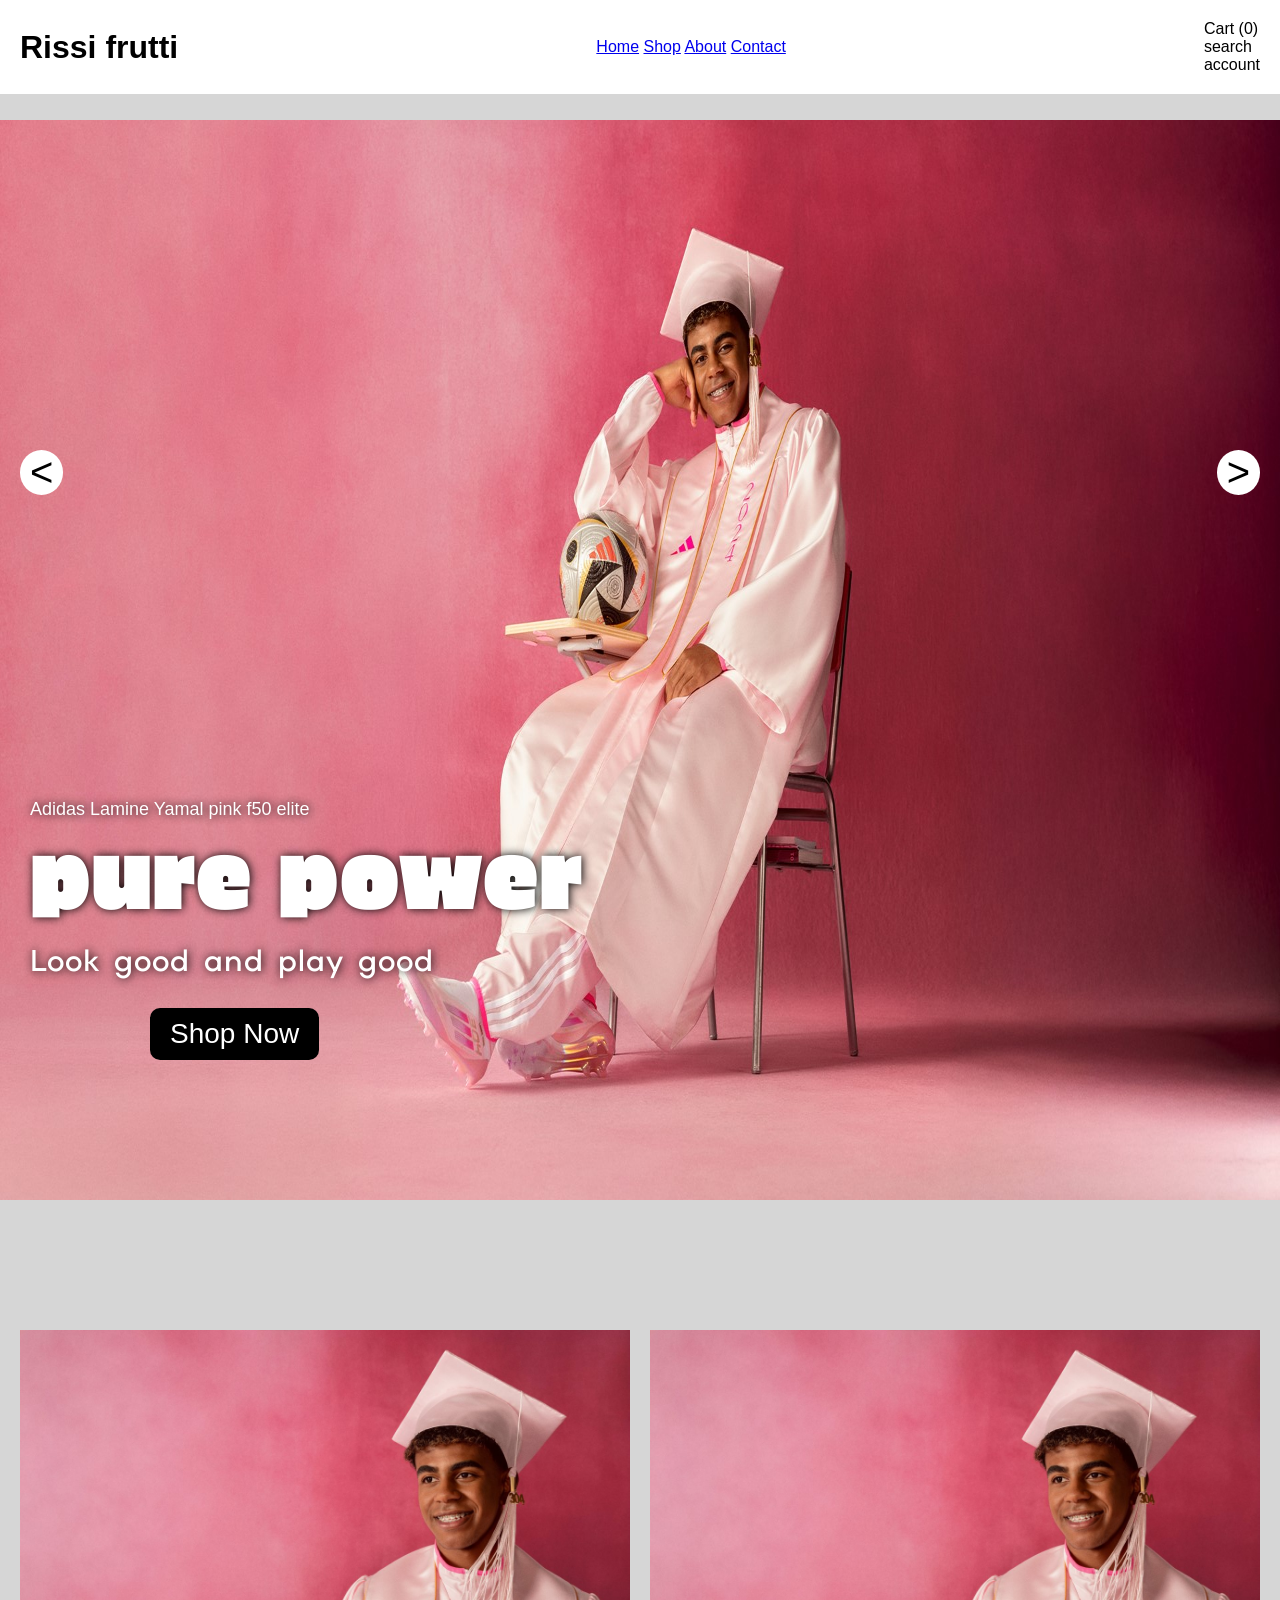
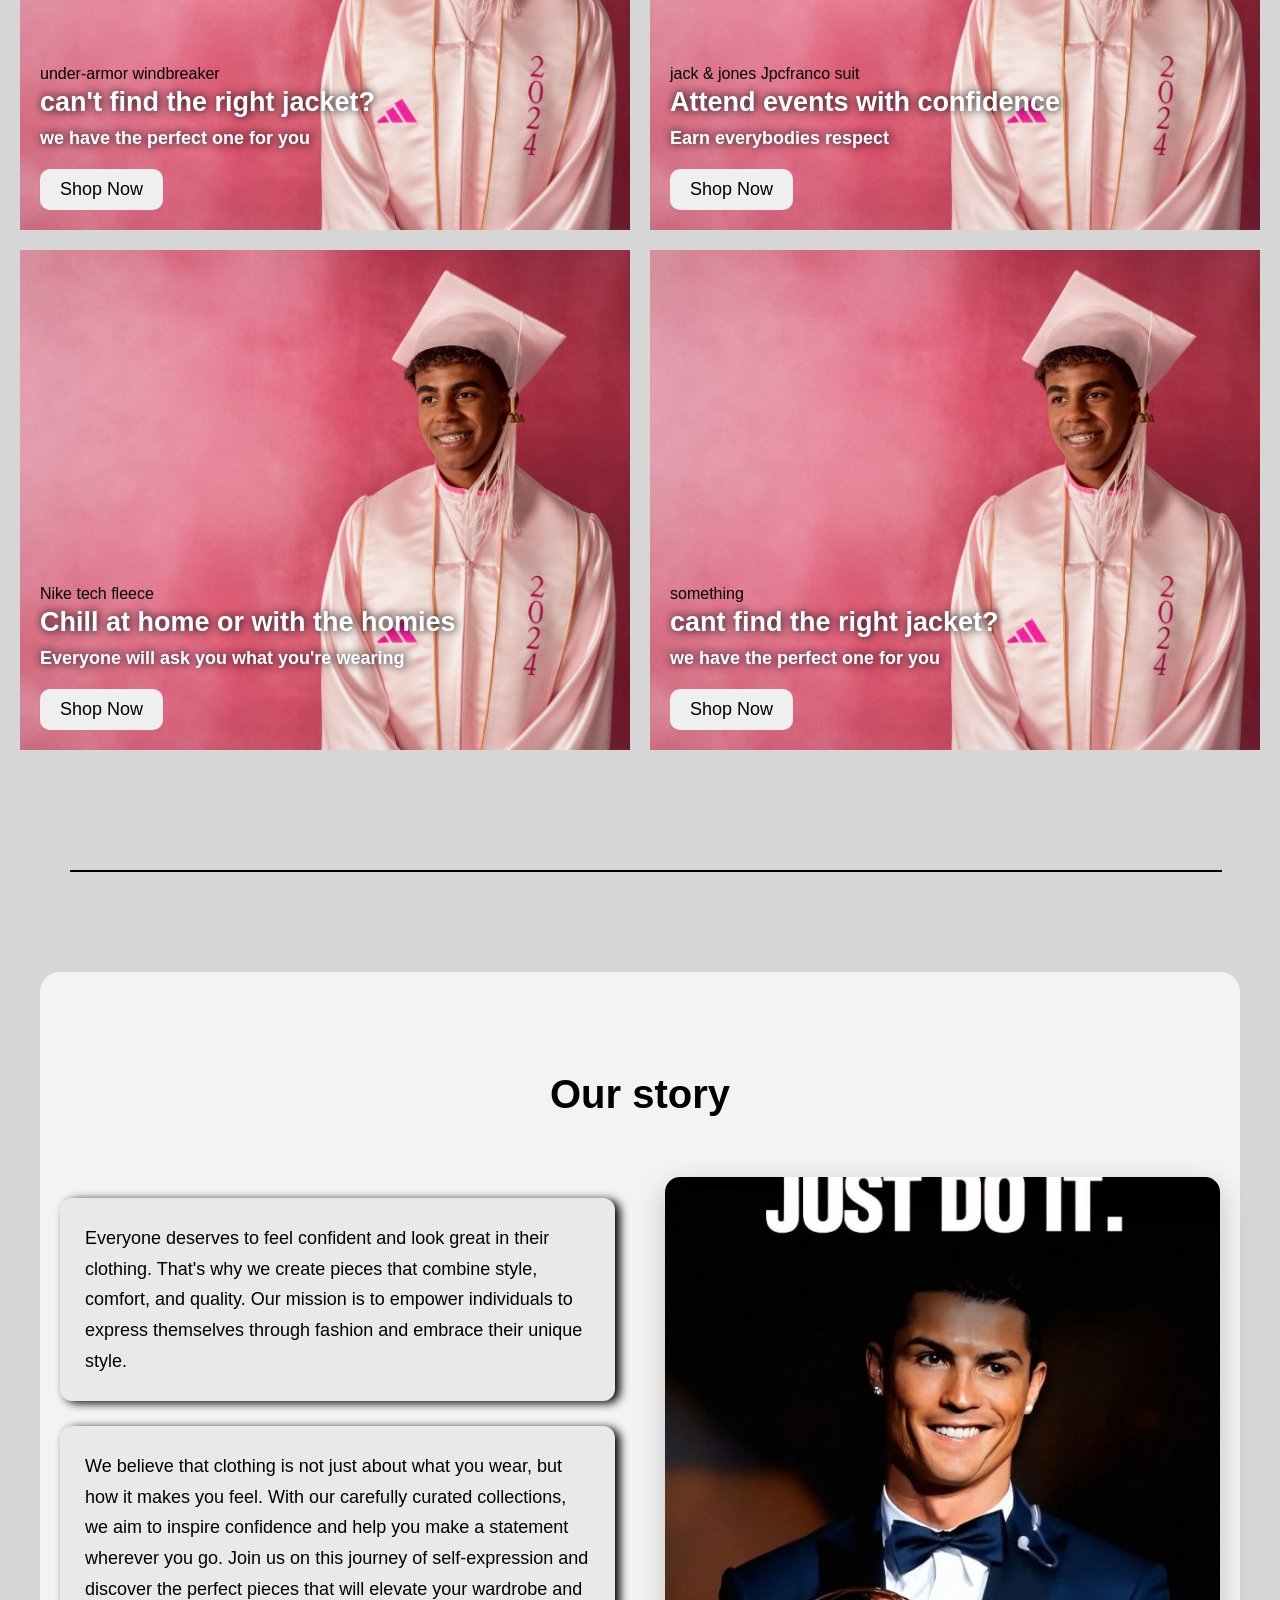
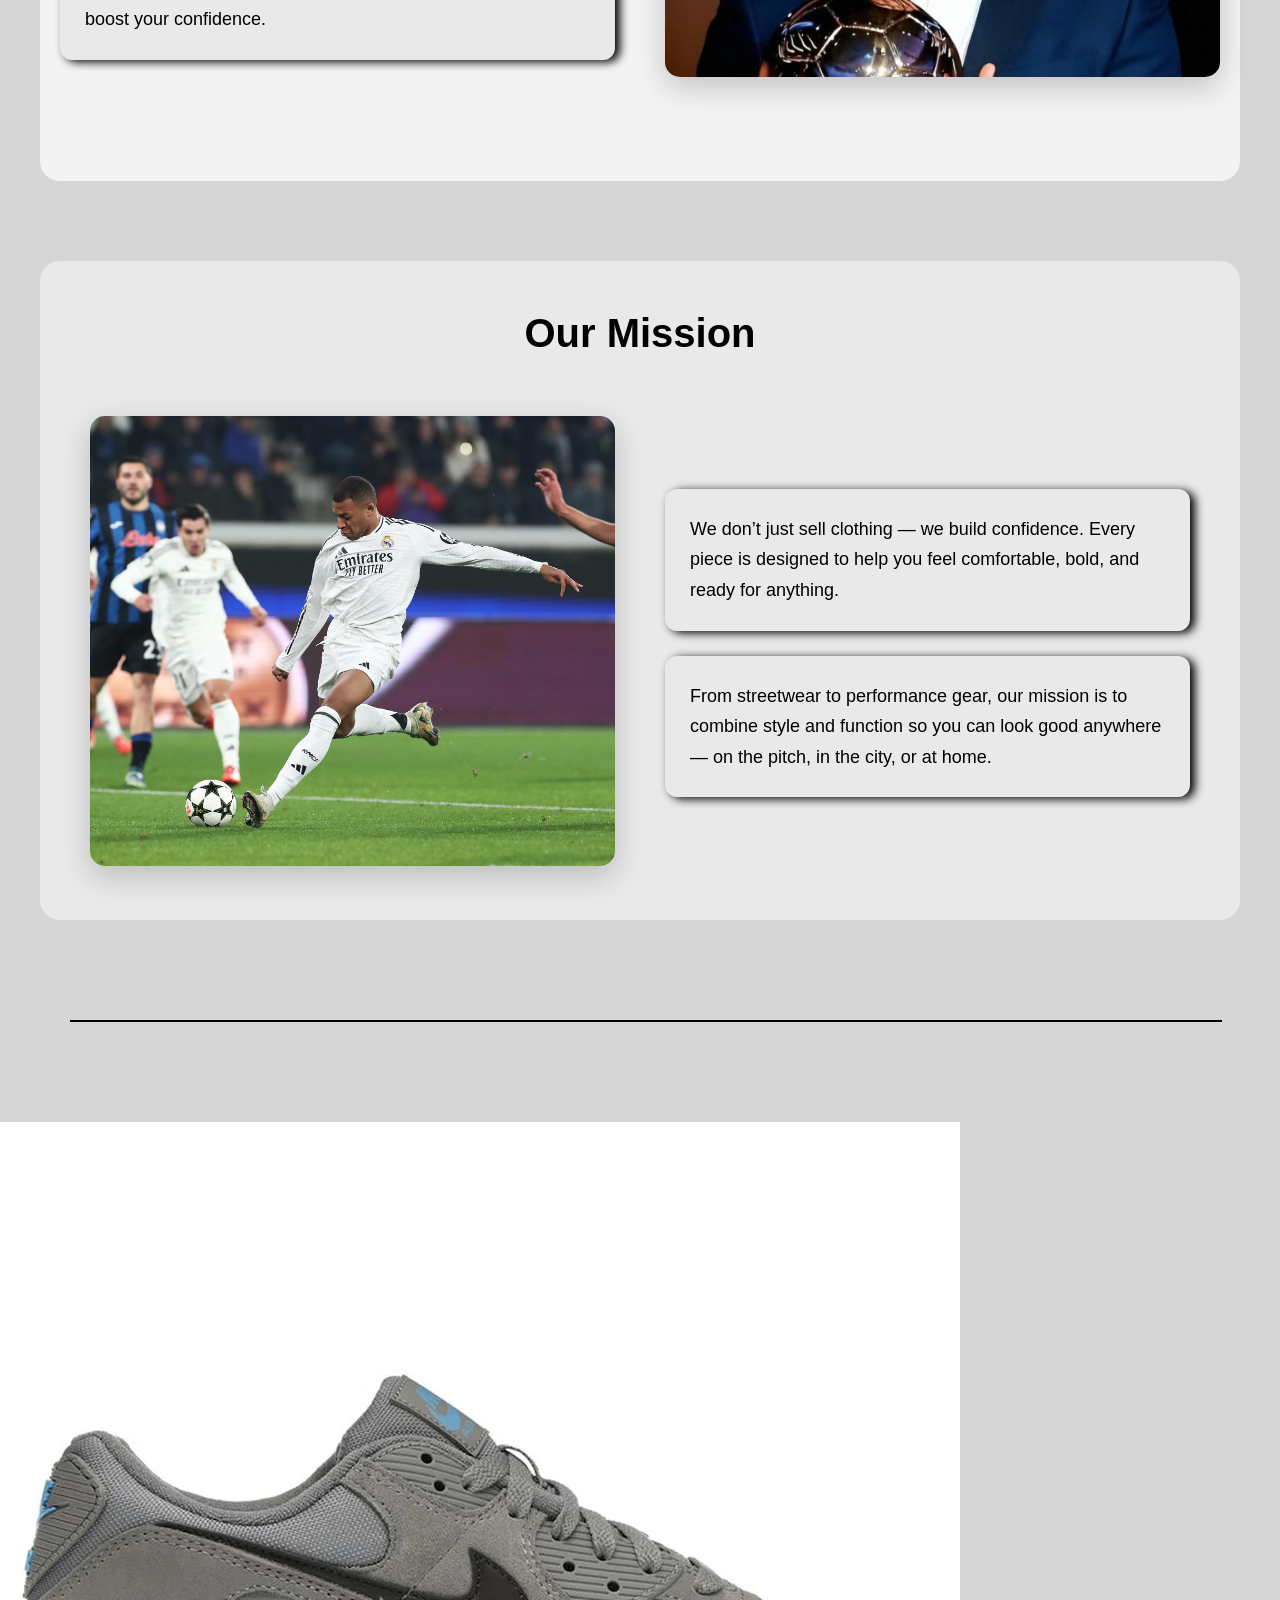
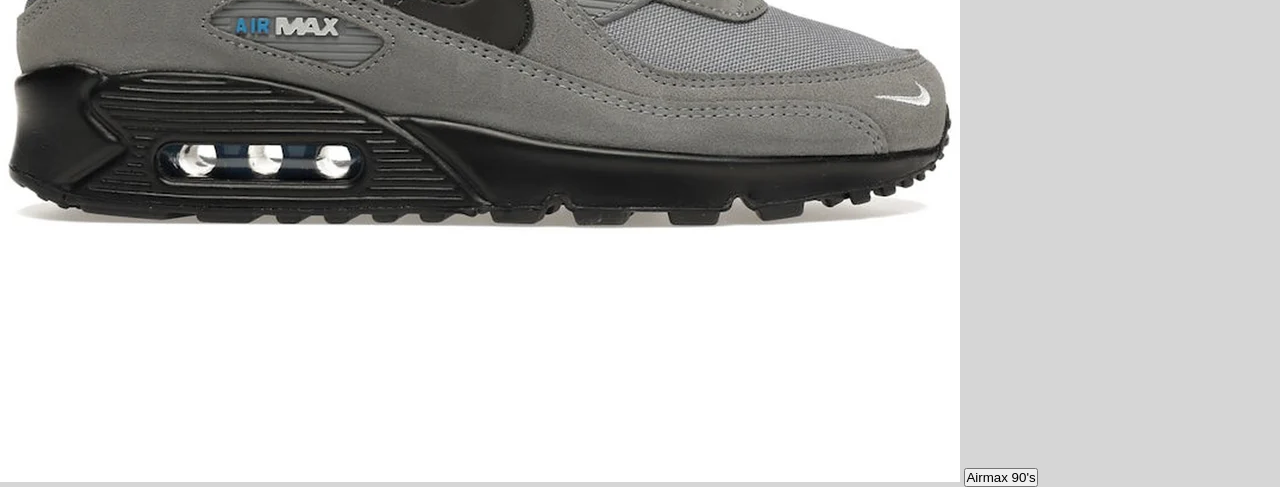
==== index.html @ f7020743 "testing-2" ====
<!DOCTYPE html>
<html lang="en">
<head>
    <meta charset="UTF-8">
    <meta name="viewport" content="width=device-width, initial-scale=1.0">
    <title>Rissi frutti</title>
    <link rel="stylesheet" href="style.css">
    <link rel="preconnect" href="https://fonts.googleapis.com">
<link rel="preconnect" href="https://fonts.gstatic.com" crossorigin>
<link href="https://fonts.googleapis.com/css2?family=Elms+Sans:ital,wght@0,100..900;1,100..900&family=Erica+One&display=swap" rel="stylesheet">
</head>
<body>

    <div class="navbar">
        <div class="logo">
            <h1>Rissi frutti</h1>
        </div>

        <div class="nav-links">
            <a href="#">Home</a>
            <a href="#">Shop</a>
            <a href="#">About</a>
            <a href="#">Contact</a>
        </div>

        <div class="icons">
            <p>Cart (0)</p>
            <p>search</p>
            <p>account</p>
        </div>
    </div>


    <div class="hero-container">
        <div id="left-arrow"><</div>

            <div class="main-hero-text">
                <p>Adidas Lamine Yamal pink f50 elite</p>
                <h1>pure power</h1>
                <h2>Look good and play good</h2> 
                <button>Shop Now</button>
                <img id="hero-image" src="assets/images/lamine-yamal-wearing-f50-pink.jpg" alt="Main Hero Image">
            </div>

        <div id="right-arrow">></div>
    </div>




    

    <div class="duo-hero">
        <div class="hero-card-1">
            <div class="text">
            <p>under-armor windbreaker</p>
            <h1>can't find the right jacket?</h1>
            <h2>we have the perfect one for you</h2>
            <button>Shop Now</button>
            </div>
        </div>

        <div class="hero-card-2">
            <div class="text">
            <p>jack & jones Jpcfranco suit</p>
            <h1>Attend events with confidence</h1>
            <h2>Earn everybodies respect</h2>
            <button>Shop Now</button>
            </div>
        </div>

          <div class="hero-card-3">
            <div class="text">
            <p>Nike tech fleece</p>
            <h1>Chill at home or with the homies</h1>
            <h2>Everyone will ask you what you're wearing</h2>
            <button>Shop Now</button>
            </div>
        </div>

        <div class="hero-card-4">
            <div class="text">  
            <p>something</p>
            <h1>cant find the right jacket?</h1>
            <h2>we have the perfect one for you</h2>
            <button>Shop Now</button>
            </div>
        </div>
    </div>

    <div id="line-break"></div>

    <div class="story">
    <h1>Our story</h1>

    <div class="story-content">
        
        <div class="middle-image">
            <img src="assets/images/ronaldo-just-do-it-ballandor-pic.jpg" alt="">
        </div>

        
        <div class="stories">
            <div class="top-story">
                <p>
                    Everyone deserves to feel confident and look great in their clothing. 
                    That's why we create pieces that combine style, comfort, and quality. 
                    Our mission is to empower individuals to express themselves through fashion 
                    and embrace their unique style.
                </p>
            </div>

            <div class="bottom-story">
                <p>
                    We believe that clothing is not just about what you wear, but how it makes you feel. 
                    With our carefully curated collections, we aim to inspire confidence and help you 
                    make a statement wherever you go. Join us on this journey of self-expression and 
                    discover the perfect pieces that will elevate your wardrobe and boost your confidence.
                </p>
            </div>
        </div>
    </div>
</div>

<div class="story story-reverse">

    <h1>Our Mission</h1>

    <div class="story-content">

        <div class="middle-image">
            <img src="assets/images/mbappe-striking-ball.webp" alt="Our Mission Image">
        </div>

        <div class="stories">

            <div class="top-story">
                <p>
                    We don’t just sell clothing — we build confidence. Every piece is designed to help you feel comfortable, 
                    bold, and ready for anything.
                </p>
            </div>

            <div class="bottom-story">
                <p>
                    From streetwear to performance gear, our mission is to combine style and 
                    function so you can look good anywhere — on the pitch, in the city, or at home.
                </p>
            </div>

        </div>

    </div>
</div>

    <div id="line-break-2"></div>

    <div class="carousel">

        <div class="product-card">
            <img src="assets/images/grey-blue-airmax90.webp" alt="">
            <button>Airmax 90's</button>
        </div>

    </div>

    <script src="script.js" defer></script>
</body>
</html>
---- style.css ----
* {
    margin: 0;
    padding: 0;
    box-sizing: border-box;
}

body{
    font-family: 'Poppins', sans-serif;
    background-color: #d6d6d6;
}

.erica-one-regular {
  font-family: "Erica One", sans-serif;
  font-weight: 400;
  font-style: normal;
}


.navbar{
    display: flex;
    justify-content: space-between;
    align-items: center;
    padding: 20px;
    background-color: #fff;
    margin-bottom: 200px;
    position: fixed;
    top: 0;
    width: 100%;
    gap: 10px;
    z-index: 1000;
}

/*---------------------------------------- hero section -----------------------------------*/


.hero-container{
    display: flex;
    flex-direction: column;
    margin-top: 120px;
    background-size: cover;
    height: 110vh;
    width: 100%;
}

.main-hero-text h1{
    font-size: 90px;
    color: white;
    text-shadow: black 1px 0 10px;
    font-family: "Erica One", sans-serif;
    font-weight: 400;
    font-style: normal;
    position: absolute;
    bottom:-40px;
    left: 30px;
}

.main-hero-text h2{
    font-size: 30px;
    color: white;
    text-shadow: black 1px 0 10px;
    font-family: "Elms Sans", sans-serif;
    font-weight: 600;
    font-style: normal;
    position: absolute;
    bottom:-80px;
    left: 30px;
    letter-spacing: 1px;
}

.main-hero-text button{
    position: absolute;
    bottom: -160px;
    left: 150px;
    padding: 10px 20px;
    font-size: 28px;
    background-color: #000;
    color: #fff;
    border: none;
    cursor: pointer;
    border-radius: 10px;
    transition: all 0.3s ease;
}

.main-hero-text p{
    position: absolute;
    bottom: 80px;
    left: 30px;
    font-size: 18px;
    color: white;
    text-shadow: black 1px 0 10px;
}

.main-hero-text button:hover{
    background-color: #9a9a9a;
    color: #ffffff;
    transform: scale(0.90);
}




/*---------------------------------------------Arrows-------------------------------------------*/

#left-arrow{
    position: absolute;
    top: 50%;
    left: 20px;
    font-size: 40px;
    color: white;
    cursor: pointer;
    background-color: white;
    border-radius: 50%;
    color: black;
    padding-right: 10px;
    padding-left: 10px;
    transition: all 0.3s ease;
    z-index: 3;
}
    
#right-arrow{
    position: absolute;
    top: 50%;
    right: 20px;
    font-size: 40px;
    color: rgb(0, 0, 0);
    cursor: pointer;
    background-color: white;
    padding-left: 10px;
    padding-right: 10px;
    border-radius: 50%;
    transition: all 0.3s ease;
    z-index: 3;
}

#right-arrow:hover, #left-arrow:hover{
    background-color: black;
    color: white;
}

/*-----------------------Slider for the image lsiding aka pictures that are in the hero section---------------------------------------------*/

 .hero-container img{
    width: 100%;
    height: 120vh;
    transition: 0.2s ease ease-out;
}





/*---------------------------------------- duo hero section -----------------------------------*/

.duo-hero{
    display: grid;
    grid-template-columns: repeat(2, 1fr);
    grid-template-rows: repeat(2, 500px);
    gap: 20px;
    padding: 20px;
    margin-top: 200px;
    justify-content: center;
    align-items: center;
}

.duo-hero h1{
    font-size: 27px;
    color: white;
    text-shadow: black 1px 0 10px;
    margin-bottom: 10px;
    margin-top: 4px;
}

.duo-hero h2{
    font-size: 18px;
    color: white;
    text-shadow: black 1px 0 10px;
    margin-bottom: 10px;
}

.duo-hero .hero-card-1{
    background: url(/assets/images/akward-lamine-yamal-pink-f50.jpg) no-repeat;
    background-size: cover;
    height: 500px;
    width: 100%;
    position: relative;
}

.duo-hero .hero-card-1 .text{
    position: absolute;
    bottom: 20px;
    left: 20px;
}

.duo-hero .hero-card-1 .text button{
    margin-top: 10px;
    padding: 10px 20px;
    font-size: 18px;
    background-color: transparent blur(10px);
    color: #000000;
    border: none;
    cursor: pointer;
    border-radius: 10px;
    transition: all 0.3s ease;
}


.duo-hero .hero-card-2{
    background: url(/assets/images/akward-lamine-yamal-pink-f50.jpg) no-repeat;
    background-size: cover;
    height: 500px;
    width: 100%;
    position: relative;
}

.duo-hero .hero-card-2 .text{
    position: absolute;
    bottom: 20px;
    left: 20px;
}

.duo-hero .hero-card-2 .text button{
    margin-top: 10px;
    padding: 10px 20px;
    font-size: 18px;
    background-color: transparent blur(10px);
    color: #000000;
    border: none;
    cursor: pointer;
    border-radius: 10px;
    transition: all 0.3s ease;
}

.duo-hero .hero-card-3{
    background: url(/assets/images/akward-lamine-yamal-pink-f50.jpg) no-repeat;
    background-size: cover;
    height: 500px;
    width: 100%;
    position: relative;
    
}

.duo-hero .hero-card-3 .text{
    position: absolute;
    bottom: 20px;
    left: 20px;
}

.duo-hero .hero-card-3 .text button{
    margin-top: 10px;
    padding: 10px 20px;
    font-size: 18px;
    background-color: transparent blur(10px);
    color: #000000;
    border: none;
    cursor: pointer;
    border-radius: 10px;
    transition: all 0.3s ease;
}

.duo-hero .hero-card-4{
    background: url(assets/images/akward-lamine-yamal-pink-f50.jpg) no-repeat;
    background-size: cover;
    height: 500px;
    width: 100%;
    position: relative;
    
}

.duo-hero .hero-card-4 .text{
    position: absolute;
    bottom: 20px;
    left: 20px;
}

.duo-hero .hero-card-4 .text button{
    margin-top: 10px;
    padding: 10px 20px;
    font-size: 18px;
    background-color: transparent blur(10px);
    color: #000000;
    border: none;
    cursor: pointer;
    border-radius: 10px;
    transition: all 0.3s ease;
}

.duo-hero button:hover{
    background-color: #9a9a9a;
    color: #ffffff;
    transform: scale(0.90);
}


/*---------------------------------------------Story section---------------------------------------*/



.story {
    margin-top: 30px;
    padding: 100px 20px;
    max-width: 1200px;
    margin: auto;
    background-color: rgb(243, 243, 243);
    border-radius: 20px;
}

.story h1 {
    text-align: center;
    margin-bottom: 60px;
    font-size: 40px;
}


.story-content {
    display: flex;
    align-items: center;
    gap: 50px;
    flex-wrap: wrap;
    flex-direction: row-reverse;
}


.middle-image {
    flex: 1 1 400px;
}

.middle-image img {
    width: 100%;
    height: 500px;
    object-fit: cover;
    border-radius: 15px;
    box-shadow: 0 10px 30px rgba(0,0,0,0.2);
}


.stories {
    flex: 1 1 400px;
    display: flex;
    flex-direction: column;
    gap: 25px;
    font-size: 18px;
    line-height: 1.7;
}

.top-story,
.bottom-story {
    background: rgb(233, 233, 233);
    padding: 25px;
    border-radius: 12px;
    box-shadow: 0 5px 20px rgba(0,0,0,0.1);
    box-shadow: 5px 2px 10px black;
}


.story-reverse .story-content {
    flex-direction: row;
}


.story-reverse {
    padding: 50px;
    background: #e9e9e9;
    border-radius: 20px;
    margin-top: 80px;
}


.story-reverse .middle-image img {
    height: 450px;
    object-fit: cover;
    border-radius: 15px;
}

/*---------------------------------------------Linebreaks---------------------------------------------*/

#line-break{
    height: 2px;
    background: black;
    margin-top: 100px;
    margin-bottom: 100px;
    width: 90%;
    justify-content: center;
    align-items: center;
    margin-left: 70px;
}

#line-break-2{
    height: 2px;
    background: black;
    margin-top: 100px;
    margin-bottom: 100px;
    width: 90%;
    margin-left: 70px;
}

/*---------------------------------------------Product carousal-----------------------------------------------------*/
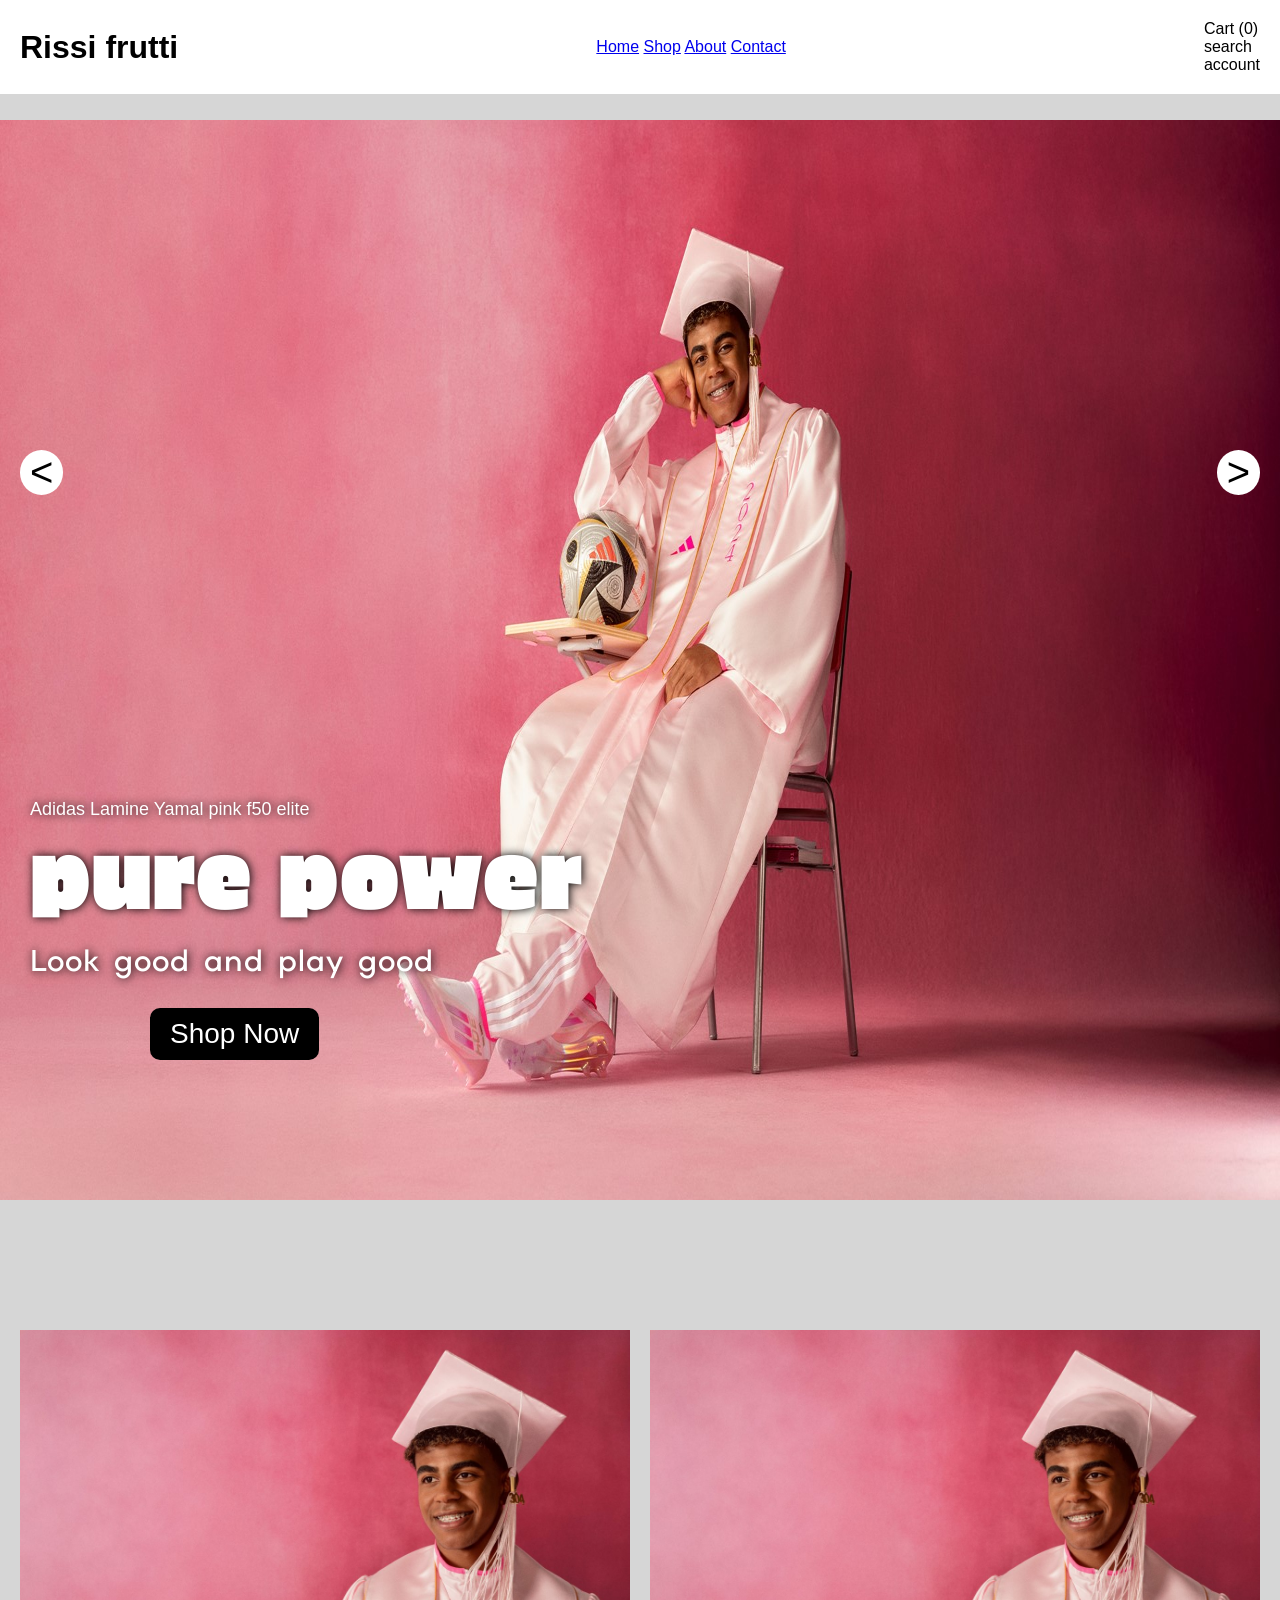
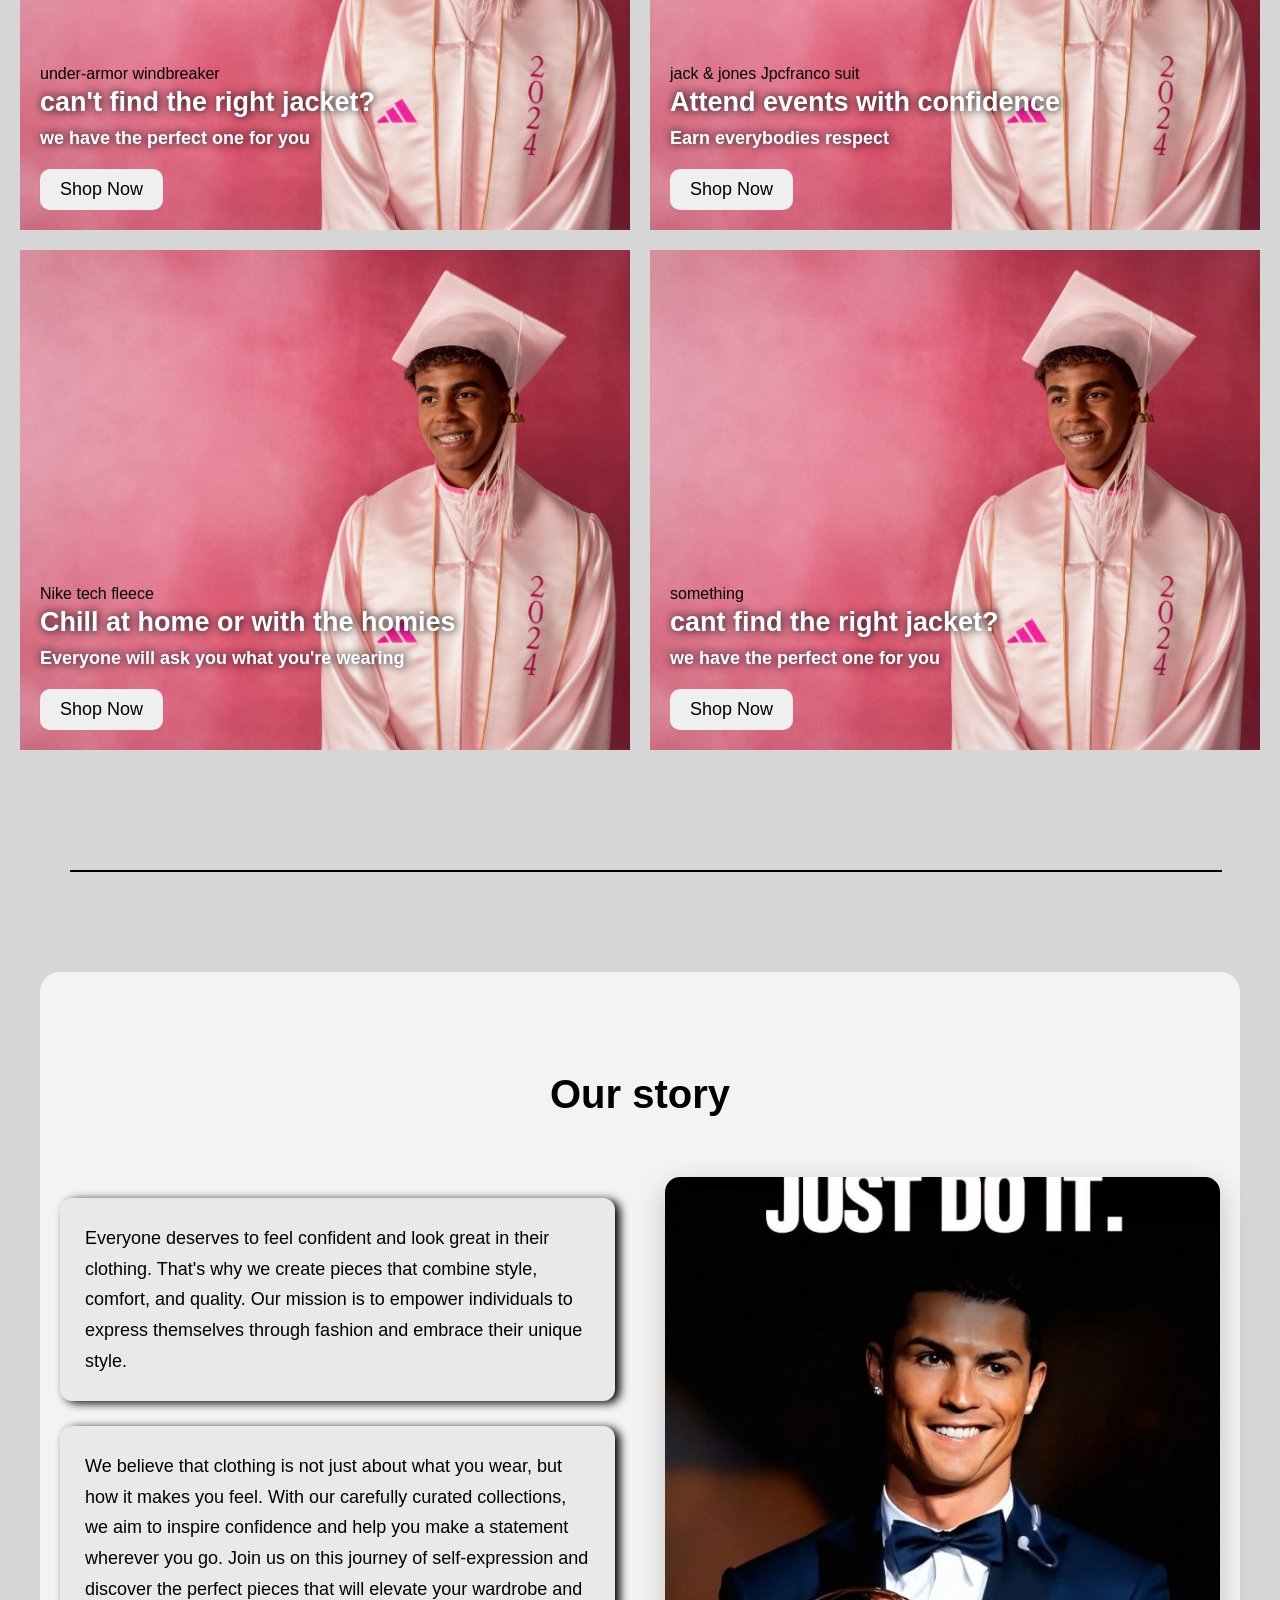
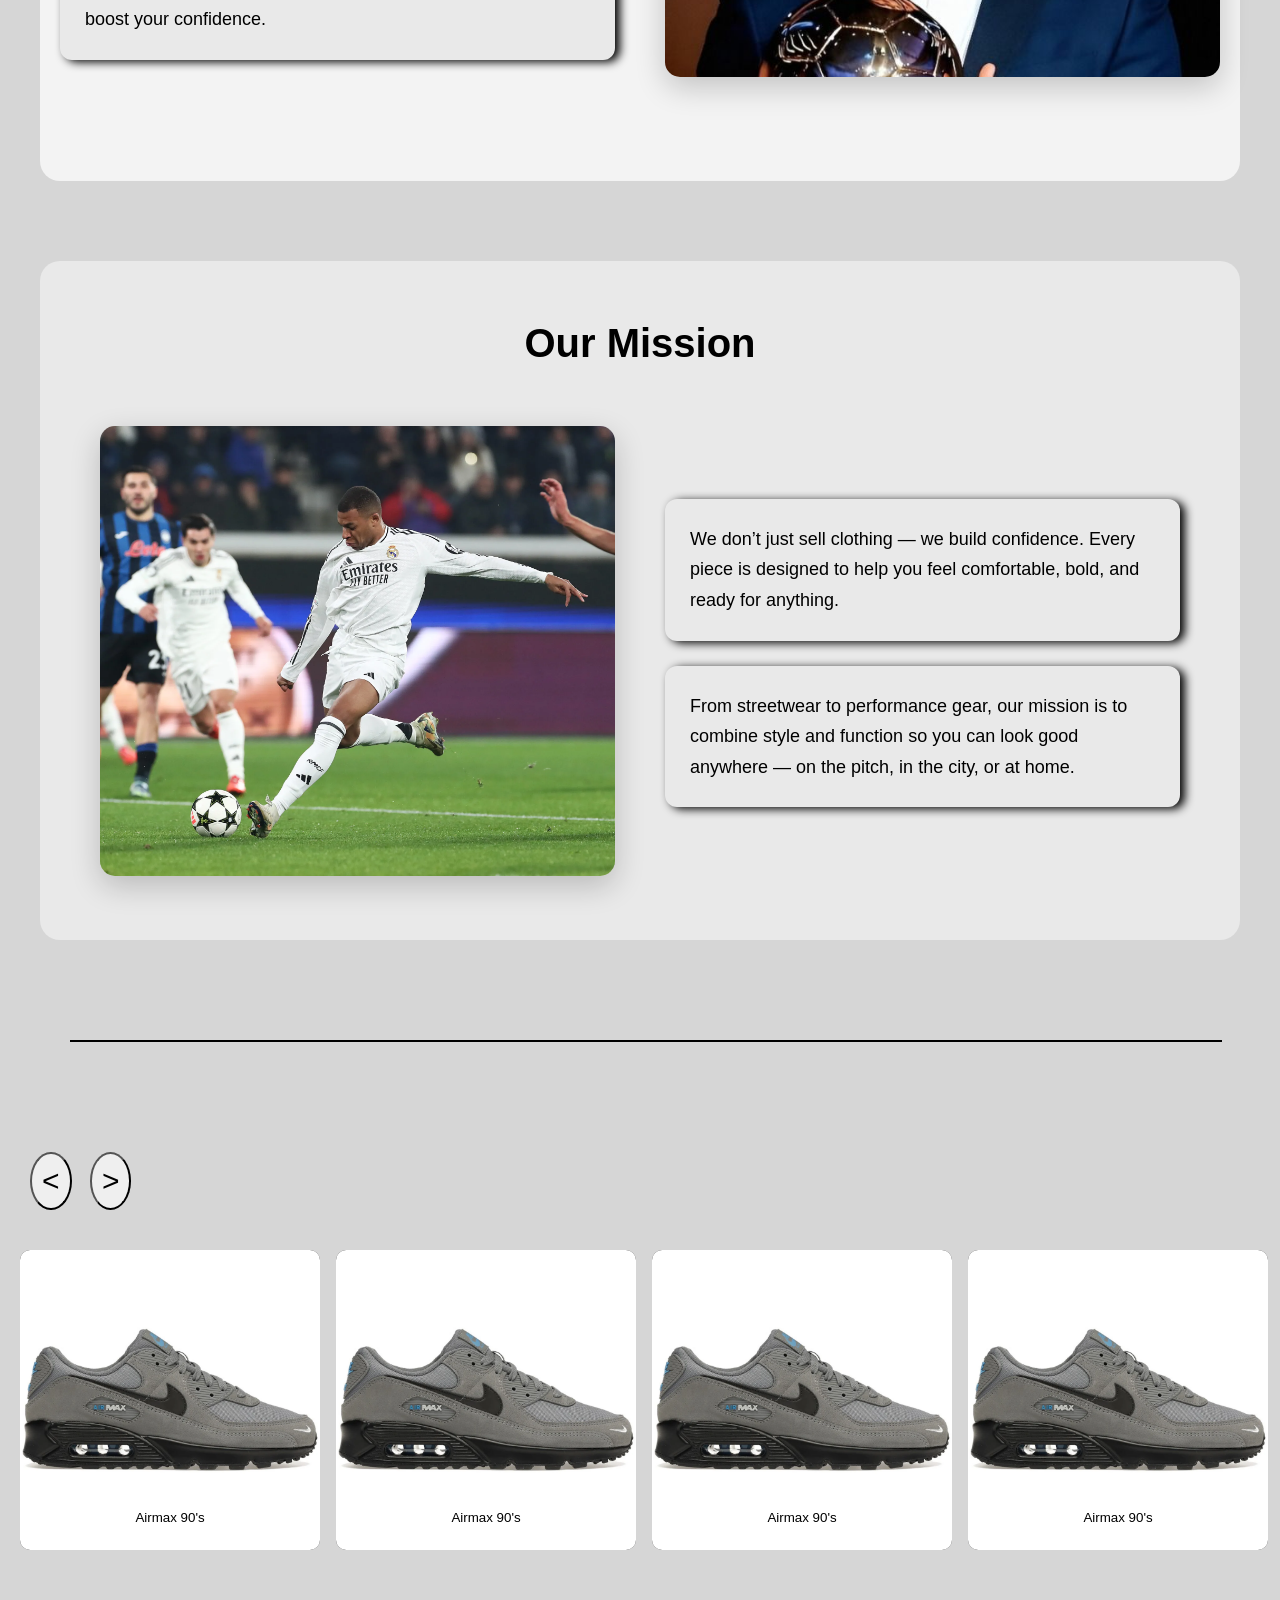
==== commit 1301ebb0: "new carousal section added (still in beta)" ====
--- a/index.html
+++ b/index.html
@@ -155,12 +155,47 @@
 
     <div id="line-break-2"></div>
 
-    <div class="carousel">
-
-        <div class="product-card">
-            <img src="assets/images/grey-blue-airmax90.webp" alt="">
-            <button>Airmax 90's</button>
-        </div>
+        <div class="buttons">
+            <button id="leftBtn"><</button>
+            <button id="rightBtn">></button>
+        </div>
+
+        <div class="carousel-wrapper">
+            <div class="carousel">
+
+                <div class="product-card">
+                    <img src="/assets/images/grey-blue-airmax90.webp" alt="">
+                    <button>Airmax 90's</button>
+                </div>
+
+                <div class="product-card">
+                    <img src="/assets/images/grey-blue-airmax90.webp" alt="">
+                    <button>Airmax 90's</button>
+                </div>
+
+                <div class="product-card">
+                    <img src="/assets/images/grey-blue-airmax90.webp" alt="">
+                    <button>Airmax 90's</button>
+                </div>
+
+                <div class="product-card">
+                    <img src="/assets/images/grey-blue-airmax90.webp" alt="">
+                    <button>Airmax 90's</button>
+                </div>
+
+                <div class="product-card">
+                    <img src="/assets/images/grey-blue-airmax90.webp" alt="">
+                    <button>Airmax 90's</button>
+                </div>
+
+                <div class="product-card">
+                    <img src="/assets/images/grey-blue-airmax90.webp" alt="">
+                    <button>Airmax 90's</button>
+                </div>
+            </div>
+        </div>
+
+
 
     </div>
 
--- a/style.css
+++ b/style.css
@@ -358,7 +358,8 @@
 
 
 .story-reverse {
-    padding: 50px;
+    padding: 60px;
+    
     background: #e9e9e9;
     border-radius: 20px;
     margin-top: 80px;
@@ -395,3 +396,80 @@
 
 /*---------------------------------------------Product carousal-----------------------------------------------------*/
 
+.carousel {
+    display: flex;
+    flex-direction: row;
+    overflow-x: auto;        
+    gap: 16px;               
+    padding: 10px;
+
+    scroll-snap-type: x mandatory; 
+    margin-bottom: 100px;
+    margin-left: 20px;
+}
+
+.carousel-wrapper {
+    overflow: hidden;
+    width: 100%;
+}
+
+.carousel {
+    display: flex;
+    transition: transform 0.4s ease;
+}
+
+.carousel::-webkit-scrollbar {
+    display: none; 
+}
+
+.product-card {
+    position: relative;
+    flex: 0 0 auto;          
+    scroll-snap-align: start;
+
+    background: grey;
+    border-radius: 10px;
+    overflow: hidden;   
+    
+}
+
+.product-card img {
+    width: 300px;
+    height: 300px;
+    display: block;
+    border-radius: 10px;
+}
+
+.product-card button {
+    position: absolute;
+    bottom: 15px;
+    left: 50%;
+    transform: translateX(-50%);
+
+    padding: 10px 16px;
+    border: none;
+    border-radius: 20px;
+    background: white;
+    cursor: pointer;
+}
+
+.buttons{
+    padding: 20px;
+    margin-bottom: 20px;
+}
+
+.buttons,
+#leftBtn,
+#rightBtn{
+    font-size: 30px;
+    margin-left: 10px;
+    padding: 10px;
+    border-radius: 50%;
+    transition: 0.3s ease-out;
+}
+
+
+#leftBtn:hover,
+#rightBtn:hover{
+    transform: translateY(-10px);
+}
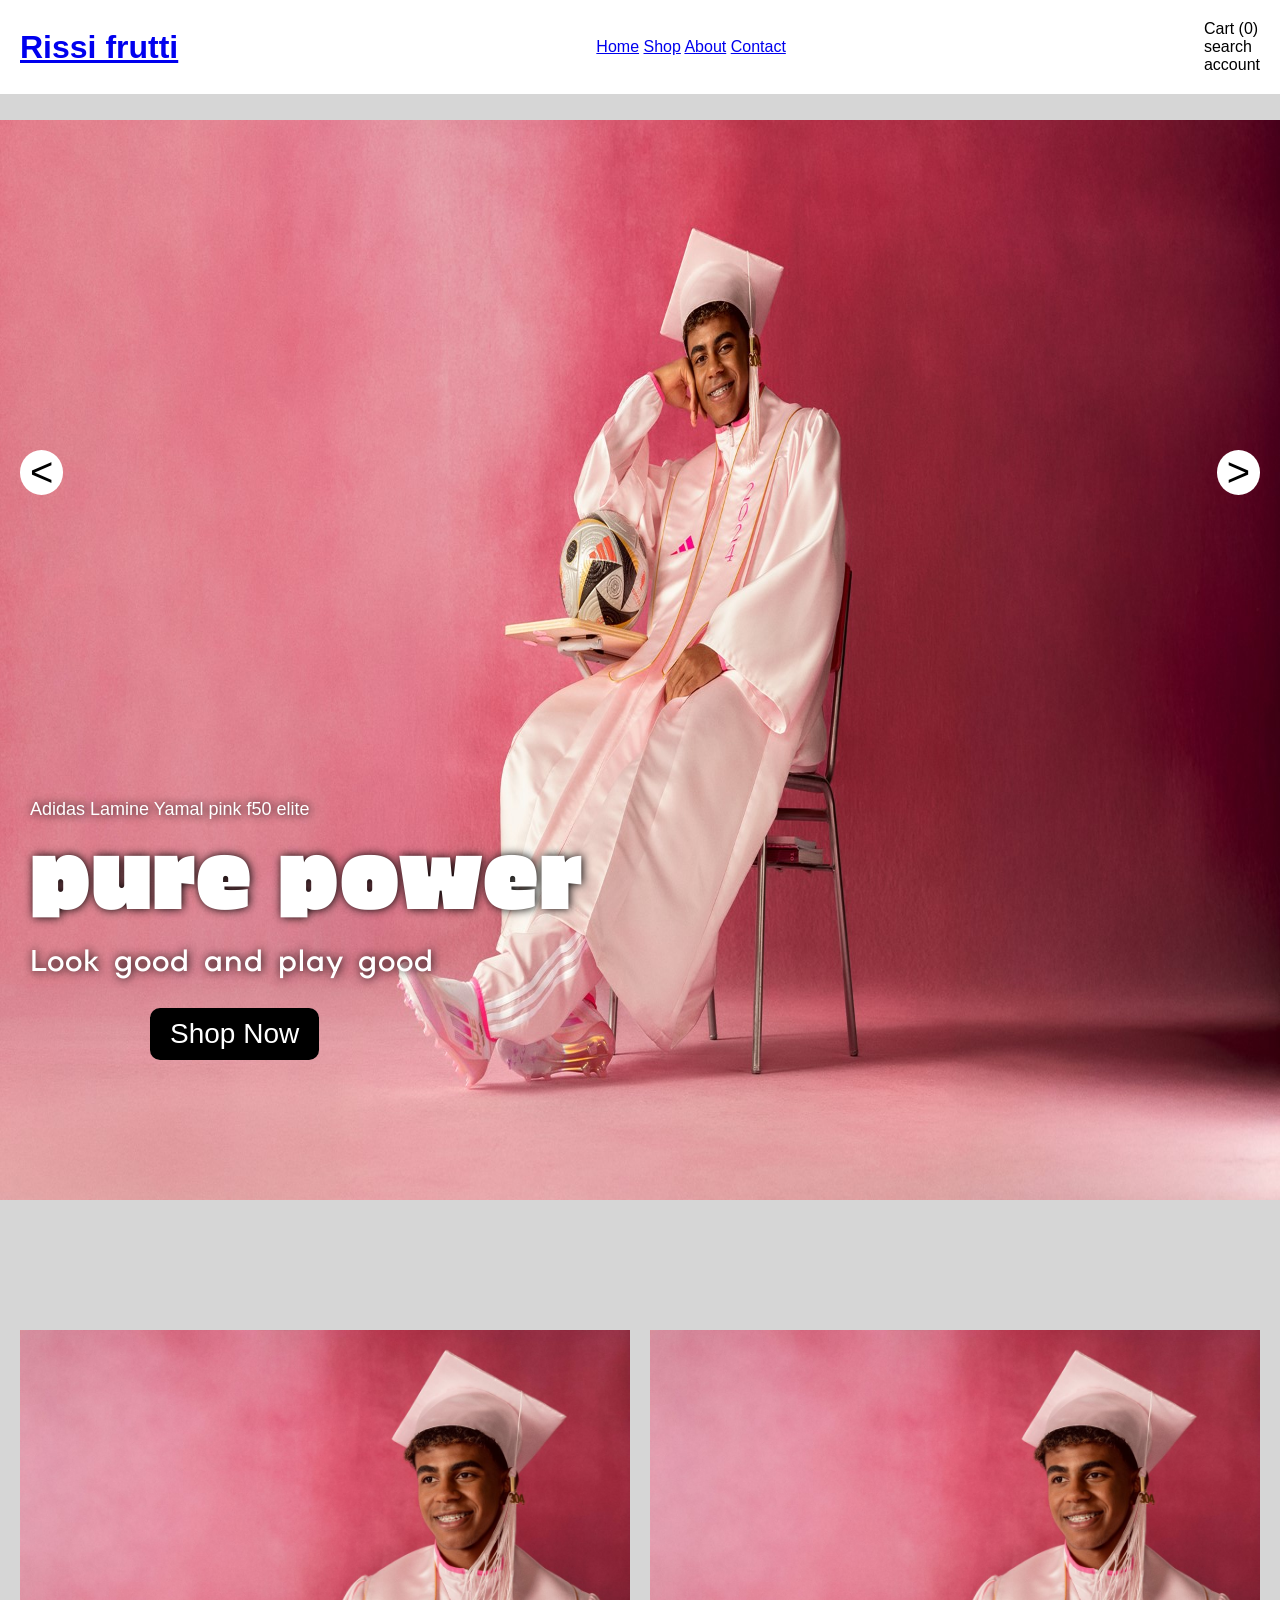
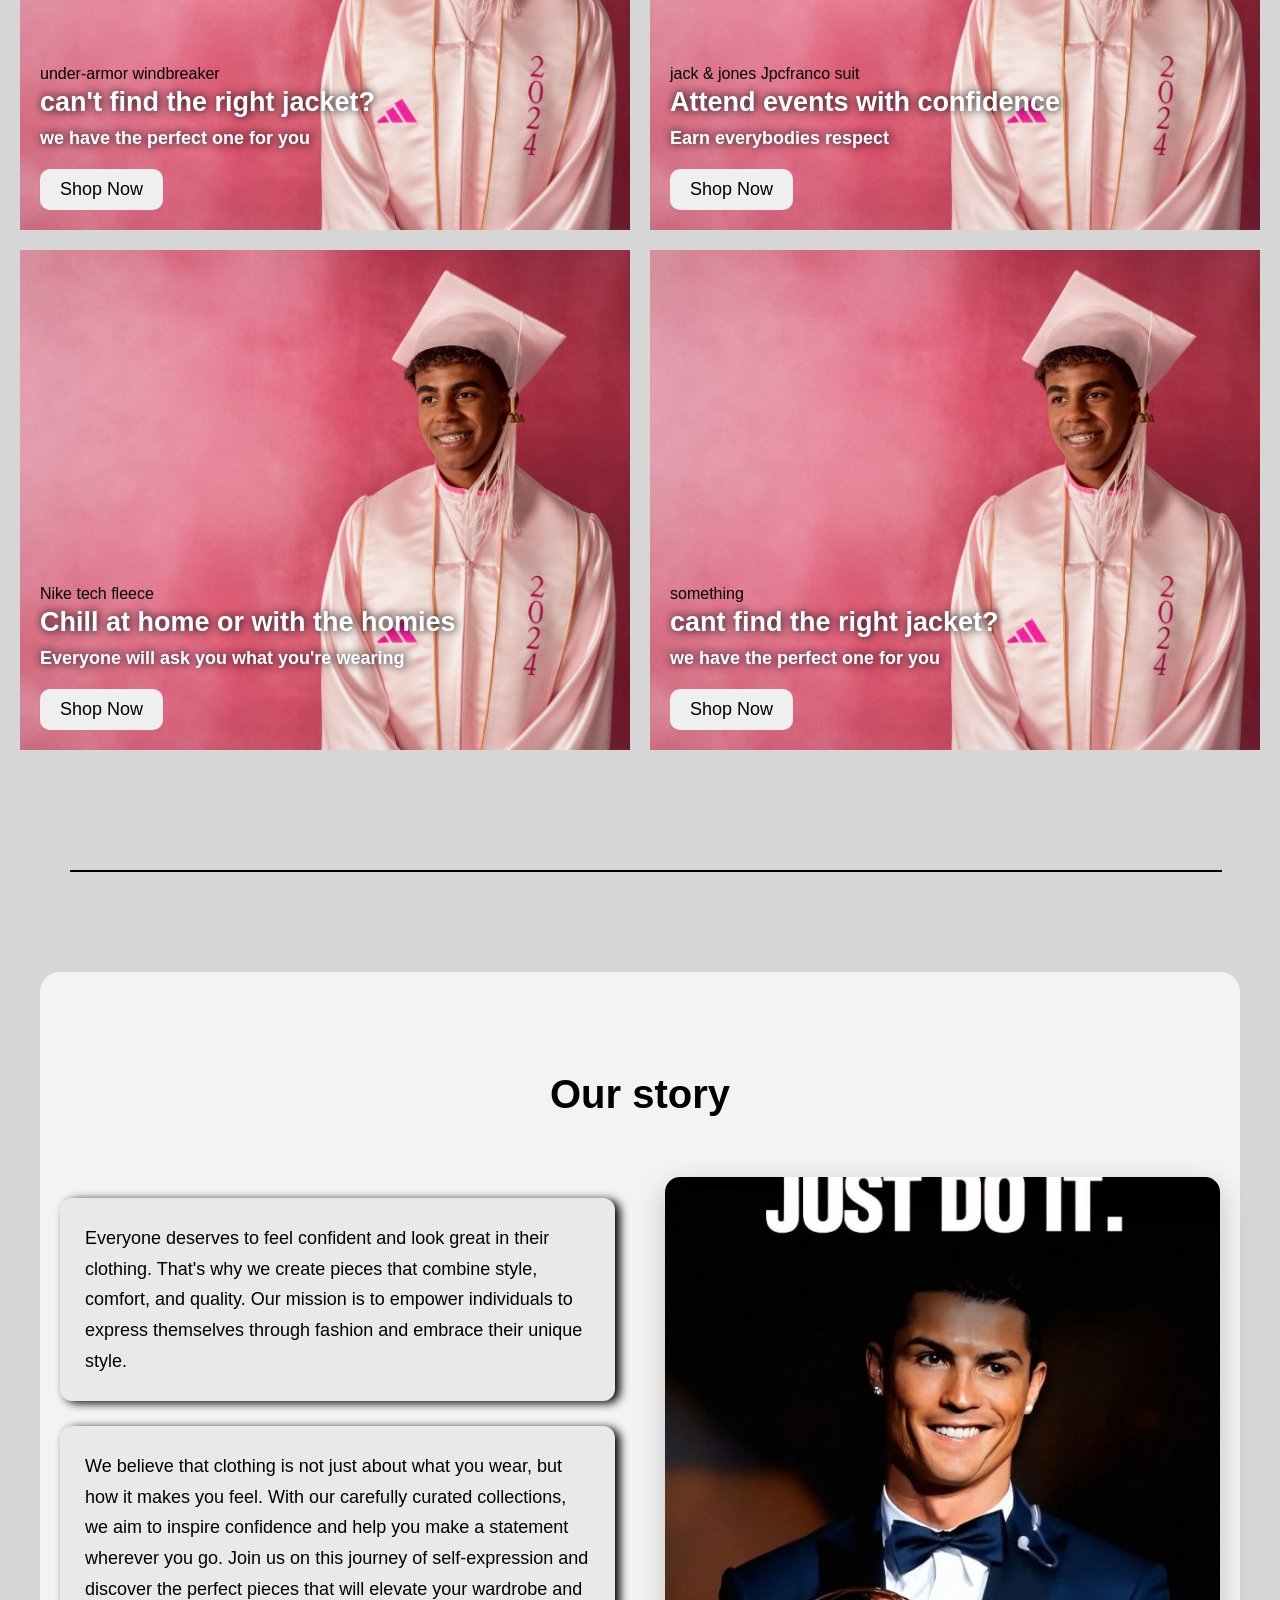
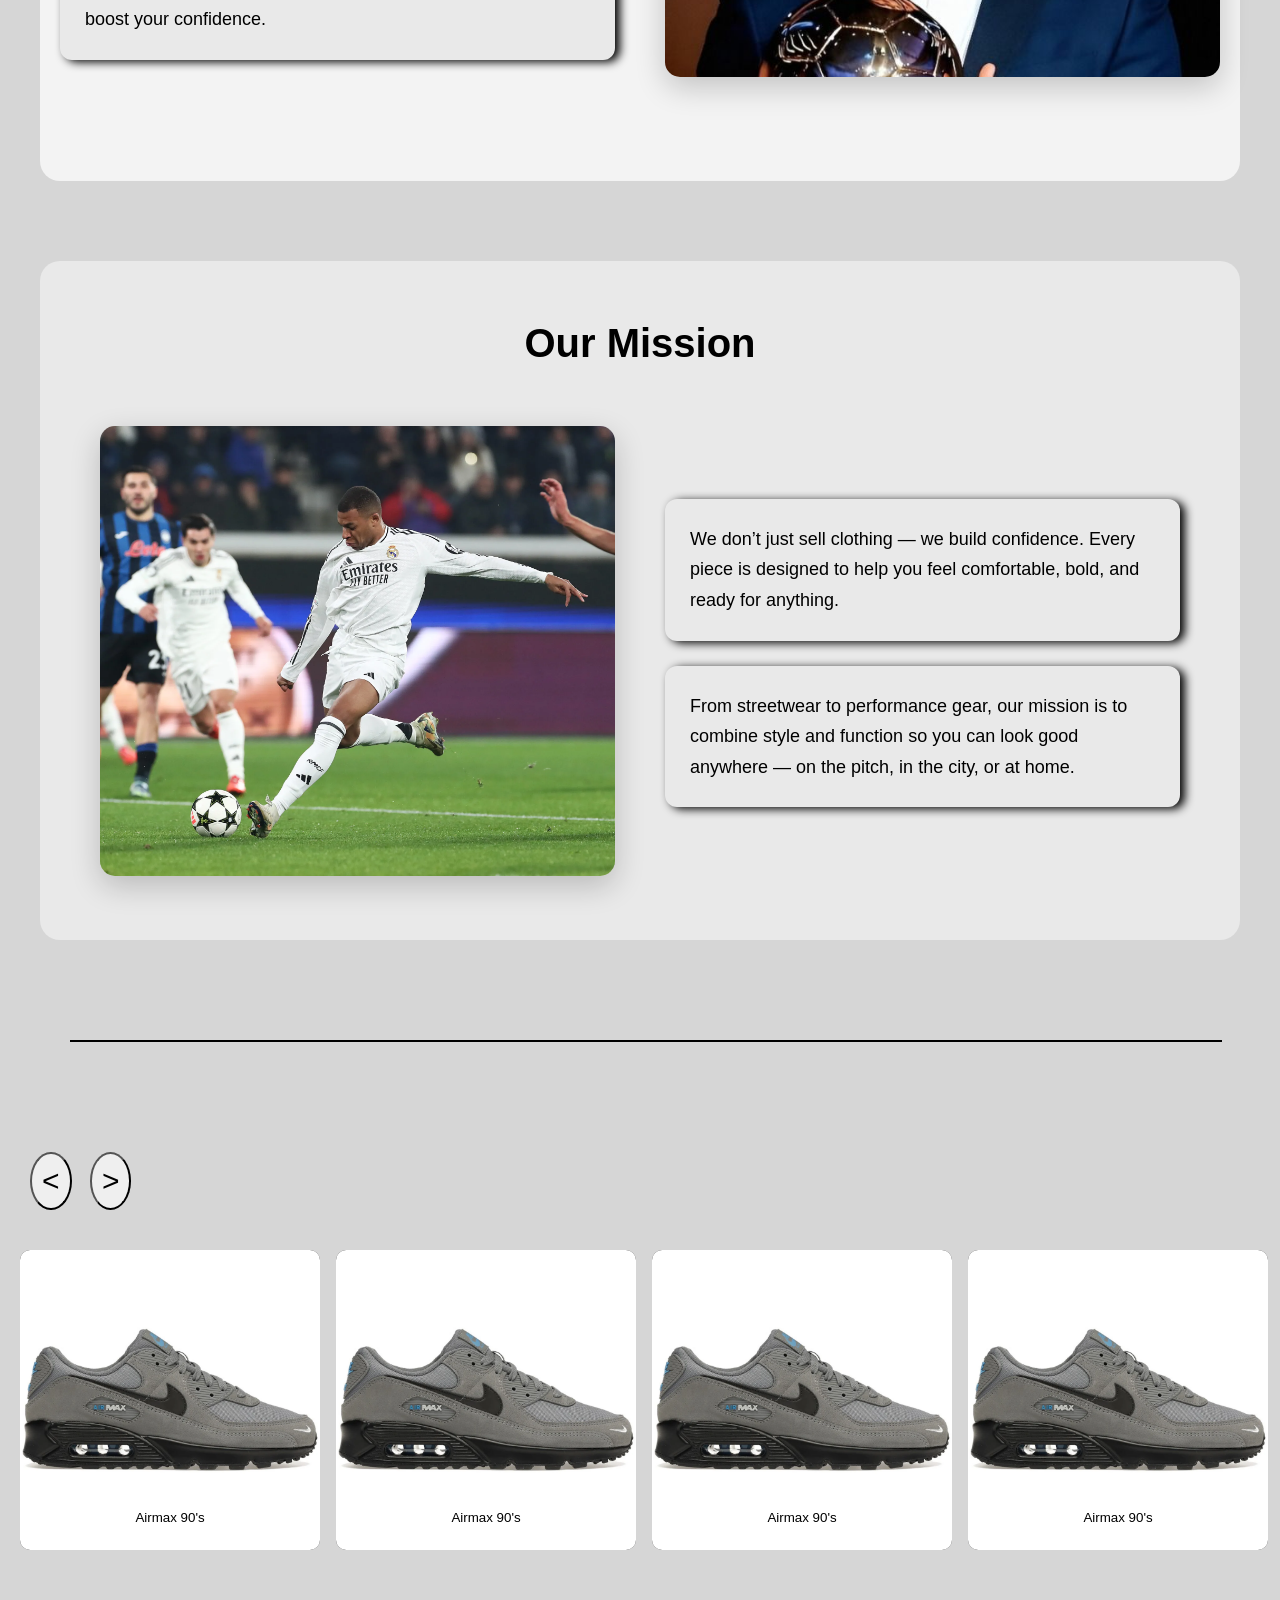
==== commit 296837bb: "new data added for f50 (not finished)" ====
--- a/index.html
+++ b/index.html
@@ -6,19 +6,19 @@
     <title>Rissi frutti</title>
     <link rel="stylesheet" href="style.css">
     <link rel="preconnect" href="https://fonts.googleapis.com">
-<link rel="preconnect" href="https://fonts.gstatic.com" crossorigin>
-<link href="https://fonts.googleapis.com/css2?family=Elms+Sans:ital,wght@0,100..900;1,100..900&family=Erica+One&display=swap" rel="stylesheet">
+    <link rel="preconnect" href="https://fonts.gstatic.com" crossorigin>
+    <link href="https://fonts.googleapis.com/css2?family=Elms+Sans:ital,wght@0,100..900;1,100..900&family=Erica+One&display=swap" rel="stylesheet">
 </head>
 <body>
 
     <div class="navbar">
         <div class="logo">
-            <h1>Rissi frutti</h1>
+            <a href="index.html"><h1>Rissi frutti</h1></a>
         </div>
 
         <div class="nav-links">
-            <a href="#">Home</a>
-            <a href="#">Shop</a>
+            <a href="index.html">Home</a>
+            <a href="Collection.html">Shop</a>
             <a href="#">About</a>
             <a href="#">Contact</a>
         </div>
@@ -164,32 +164,32 @@
             <div class="carousel">
 
                 <div class="product-card">
-                    <img src="/assets/images/grey-blue-airmax90.webp" alt="">
-                    <button>Airmax 90's</button>
-                </div>
-
-                <div class="product-card">
-                    <img src="/assets/images/grey-blue-airmax90.webp" alt="">
-                    <button>Airmax 90's</button>
-                </div>
-
-                <div class="product-card">
-                    <img src="/assets/images/grey-blue-airmax90.webp" alt="">
-                    <button>Airmax 90's</button>
-                </div>
-
-                <div class="product-card">
-                    <img src="/assets/images/grey-blue-airmax90.webp" alt="">
-                    <button>Airmax 90's</button>
-                </div>
-
-                <div class="product-card">
-                    <img src="/assets/images/grey-blue-airmax90.webp" alt="">
-                    <button>Airmax 90's</button>
-                </div>
-
-                <div class="product-card">
-                    <img src="/assets/images/grey-blue-airmax90.webp" alt="">
+                    <img src="assets/images/grey-blue-airmax90.webp" alt="">
+                    <button>Airmax 90's</button>
+                </div>
+
+                <div class="product-card">
+                    <img src="assets/images/grey-blue-airmax90.webp" alt="">
+                    <button>Airmax 90's</button>
+                </div>
+
+                <div class="product-card">
+                    <img src="assets/images/grey-blue-airmax90.webp" alt="">
+                    <button>Airmax 90's</button>
+                </div>
+
+                <div class="product-card">
+                    <img src="assets/images/grey-blue-airmax90.webp" alt="">
+                    <button>Airmax 90's</button>
+                </div>
+
+                <div class="product-card">
+                    <img src="assets/images/grey-blue-airmax90.webp" alt="">
+                    <button>Airmax 90's</button>
+                </div>
+
+                <div class="product-card">
+                    <img src=" assets/images/grey-blue-airmax90.webp" alt="">
                     <button>Airmax 90's</button>
                 </div>
             </div>
--- a/style.css
+++ b/style.css
@@ -178,7 +178,7 @@
 }
 
 .duo-hero .hero-card-1{
-    background: url(/assets/images/akward-lamine-yamal-pink-f50.jpg) no-repeat;
+    background: url(assets/images/akward-lamine-yamal-pink-f50.jpg) no-repeat;
     background-size: cover;
     height: 500px;
     width: 100%;
@@ -205,7 +205,7 @@
 
 
 .duo-hero .hero-card-2{
-    background: url(/assets/images/akward-lamine-yamal-pink-f50.jpg) no-repeat;
+    background: url(assets/images/akward-lamine-yamal-pink-f50.jpg) no-repeat;
     background-size: cover;
     height: 500px;
     width: 100%;
@@ -231,7 +231,7 @@
 }
 
 .duo-hero .hero-card-3{
-    background: url(/assets/images/akward-lamine-yamal-pink-f50.jpg) no-repeat;
+    background: url(assets/images/akward-lamine-yamal-pink-f50.jpg) no-repeat;
     background-size: cover;
     height: 500px;
     width: 100%;
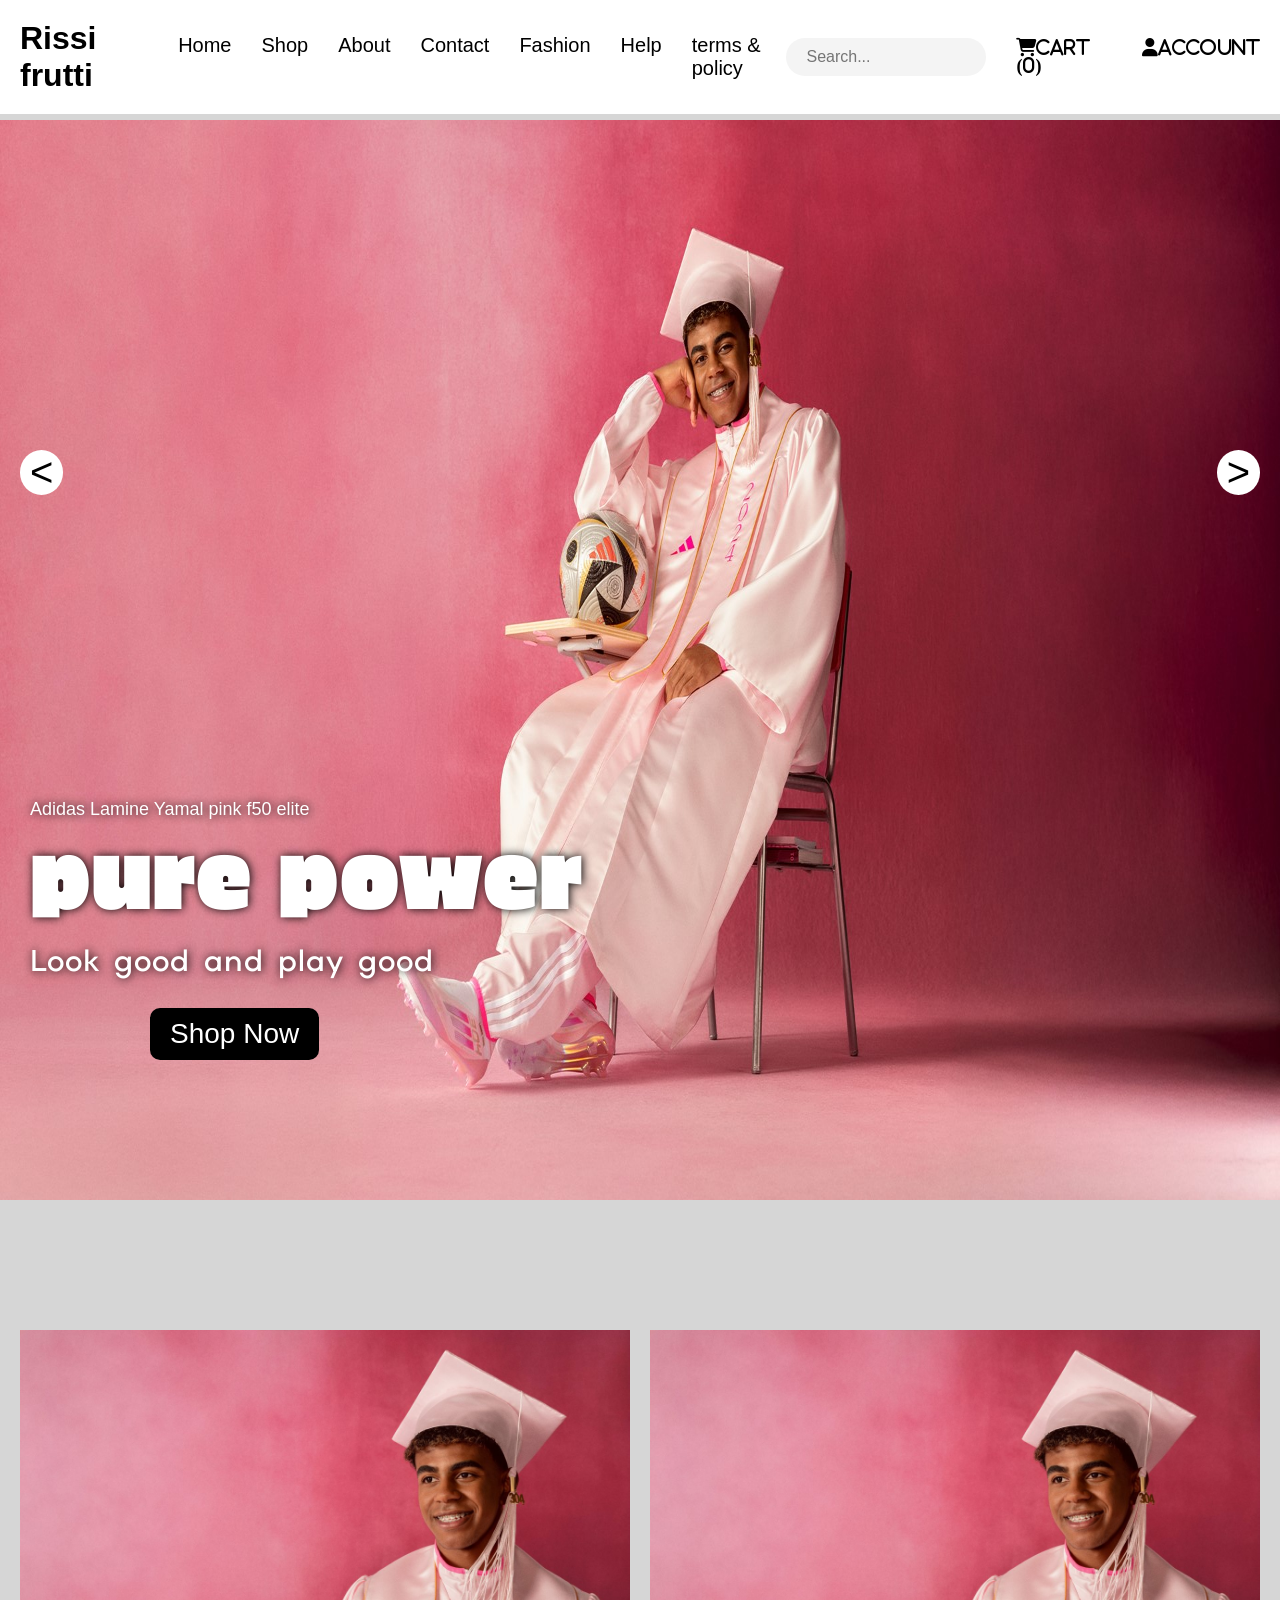
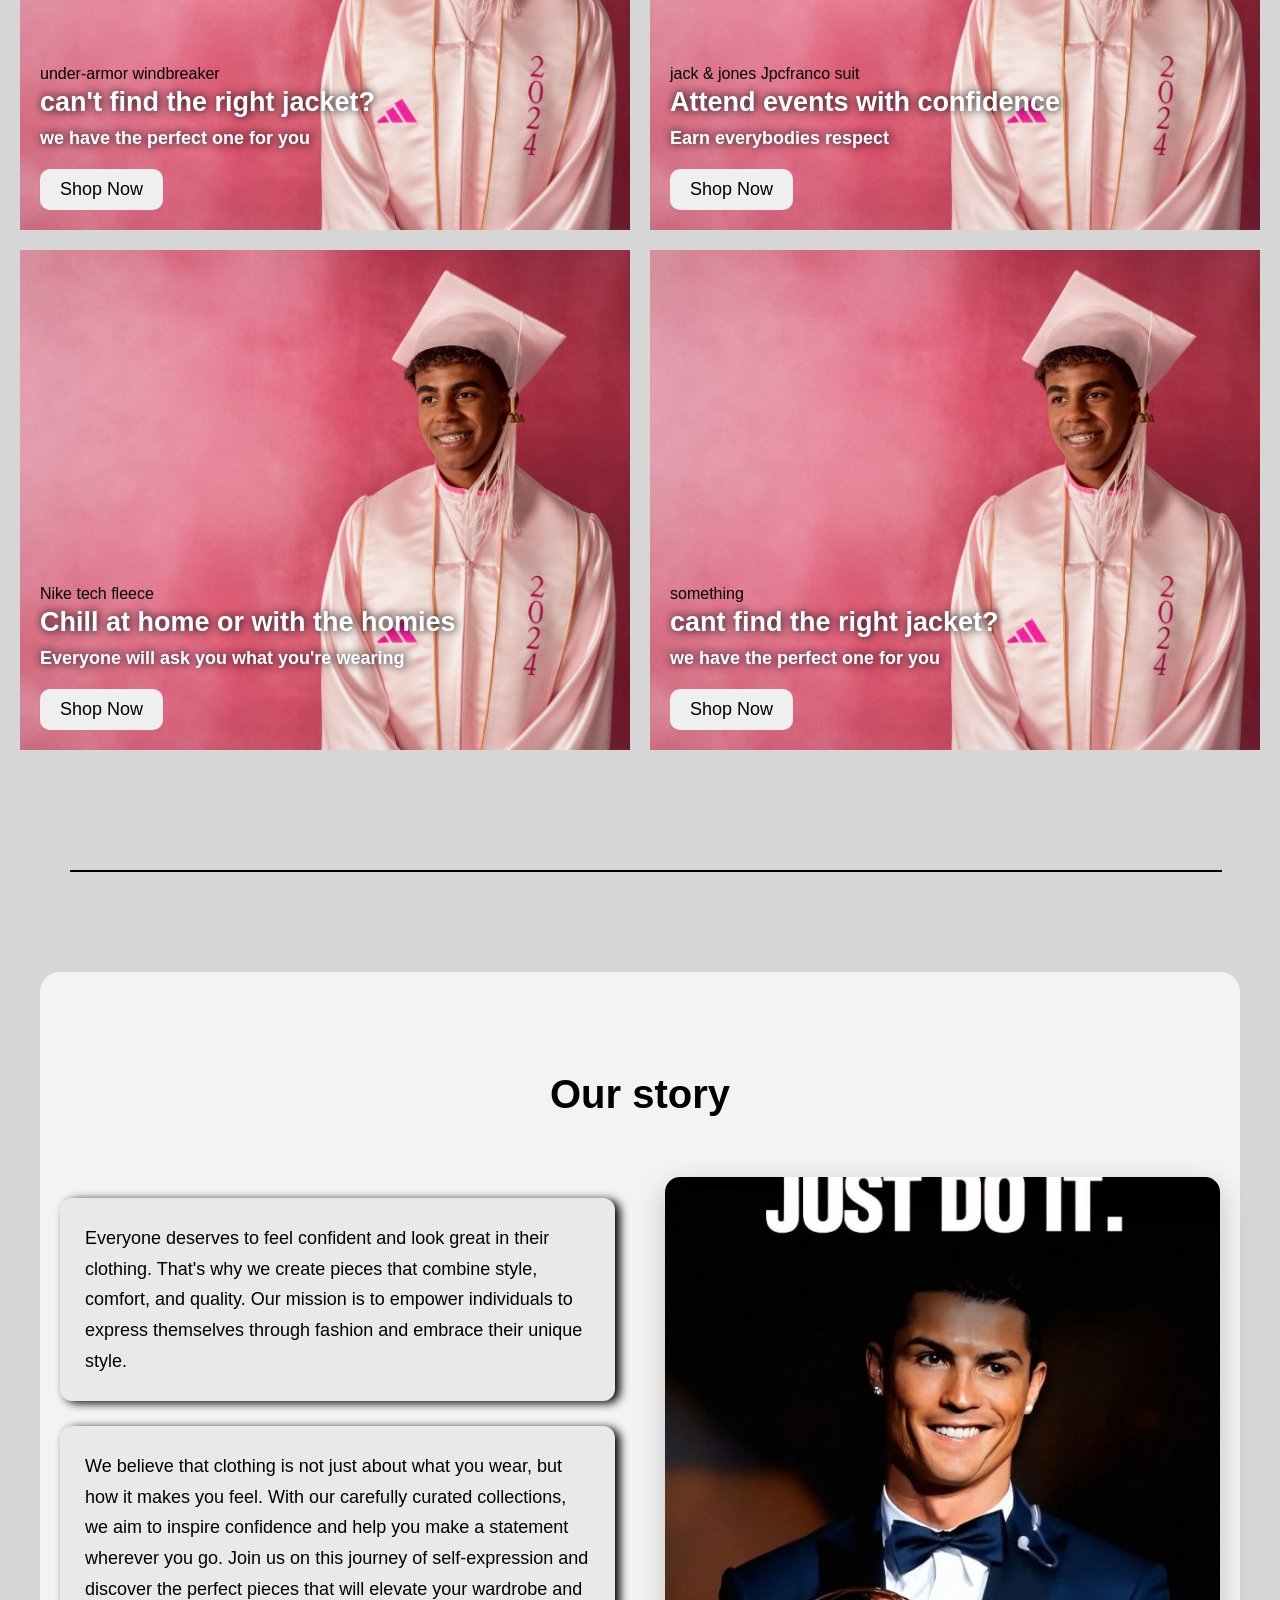
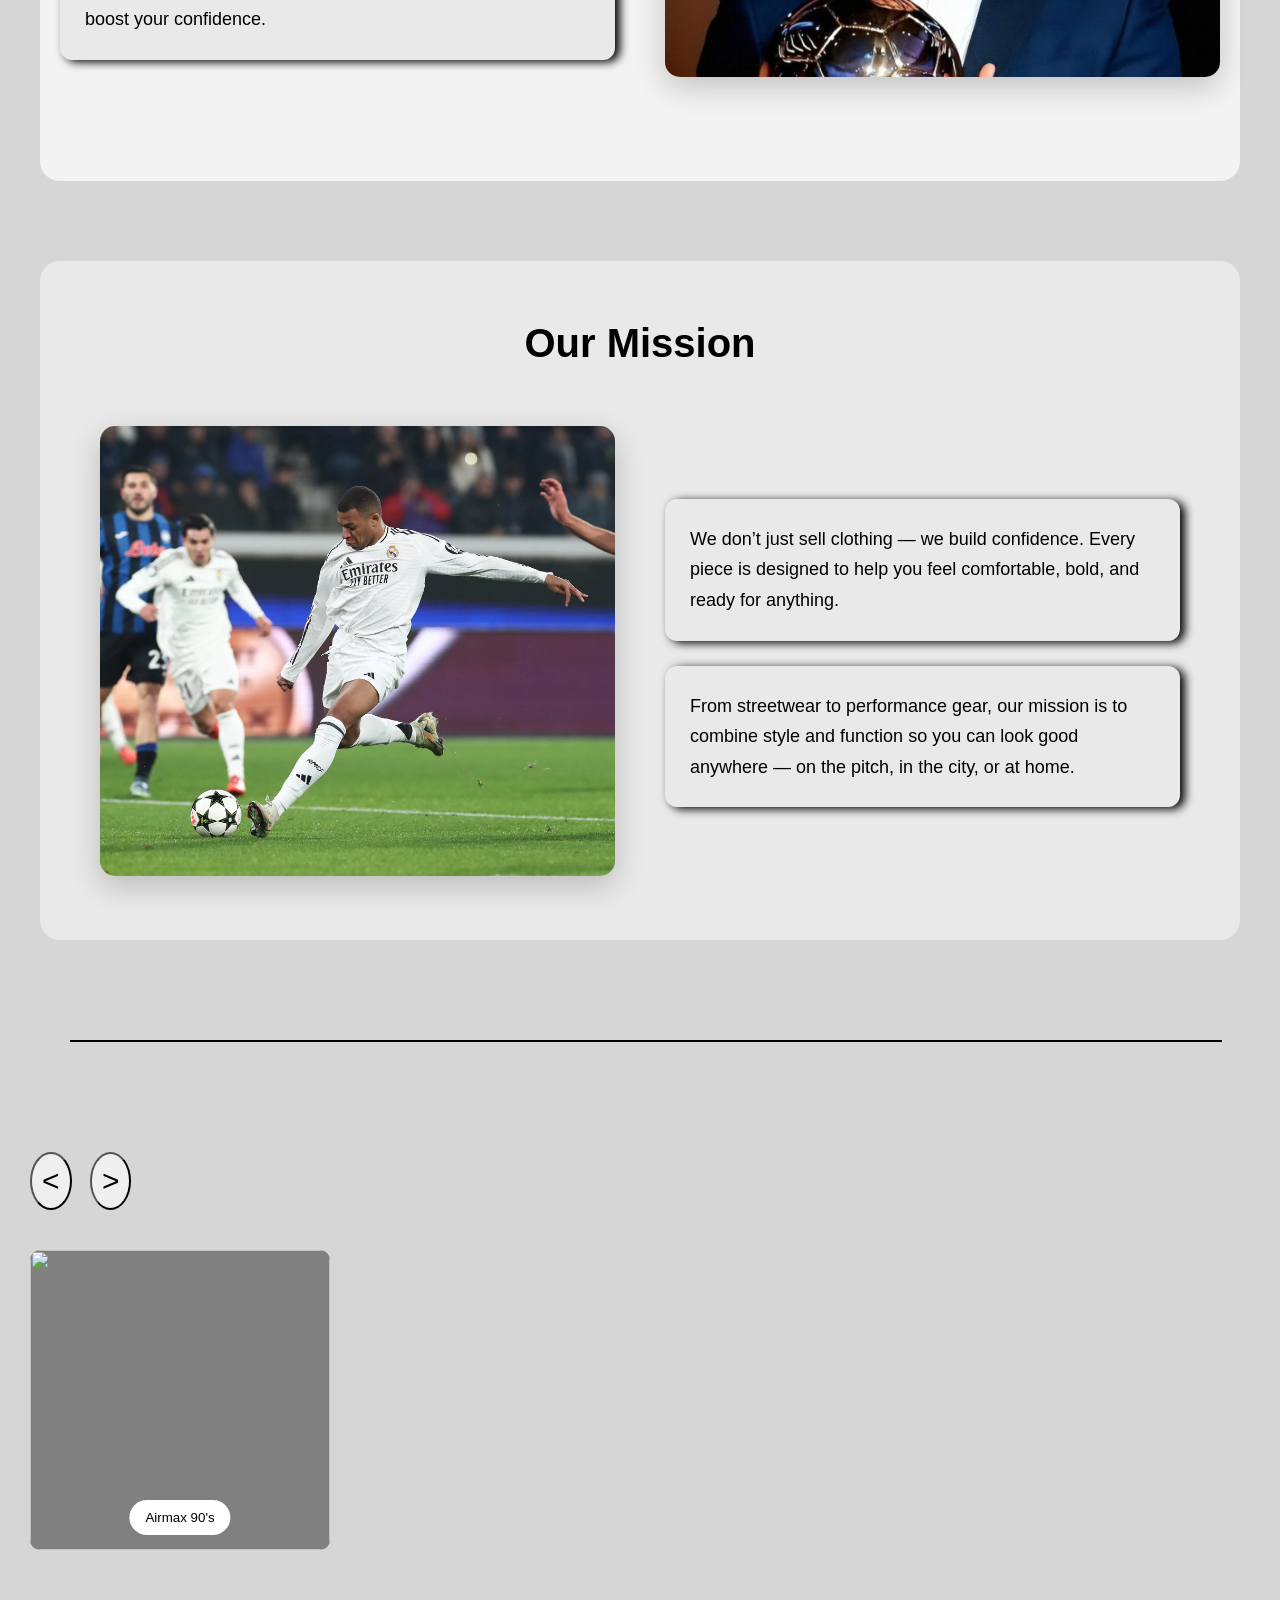
==== commit a6b65d6f: "home page rework update 1" ====
--- a/index.html
+++ b/index.html
@@ -8,25 +8,45 @@
     <link rel="preconnect" href="https://fonts.googleapis.com">
     <link rel="preconnect" href="https://fonts.gstatic.com" crossorigin>
     <link href="https://fonts.googleapis.com/css2?family=Elms+Sans:ital,wght@0,100..900;1,100..900&family=Erica+One&display=swap" rel="stylesheet">
+
+    <style>
+    @import url('https://fonts.googleapis.com/css2?family=Elms+Sans:ital,wght@0,100..900;1,100..900&family=Erica+One&family=Ranchers&family=Supermercado+One&display=swap');
+    </style>
+
+    <link rel="stylesheet" href="https://fonts.googleapis.com/css2?family=Material+Symbols+Outlined:opsz,wght,FILL,GRAD@24,400,0,0&icon_names=add_shopping_cart" />
+    <link rel="preconnect" href="https://fonts.googleapis.com">
+    <link rel="preconnect" href="https://fonts.gstatic.com" crossorigin>
+    <link rel="stylesheet" href="https://cdnjs.cloudflare.com/ajax/libs/font-awesome/6.5.1/css/all.min.css">
+    <link href="https://fonts.googleapis.com/css2?family=Elms+Sans:ital,wght@0,100..900;1,100..900&family=Erica+One&family=Supermercado+One&display=swap" rel="stylesheet">
 </head>
 <body>
 
     <div class="navbar">
         <div class="logo">
-            <a href="index.html"><h1>Rissi frutti</h1></a>
-        </div>
+            <h1 >Rissi frutti</h1>
+        </div>
+
+        
 
         <div class="nav-links">
-            <a href="index.html">Home</a>
+            <a href="#">Home</a>
             <a href="Collection.html">Shop</a>
             <a href="#">About</a>
             <a href="#">Contact</a>
+            <a href="#">Fashion</a>
+            <a href="#">Help</a>
+            <a href="#">terms & policy</a>
+        </div>
+
+        <div class="search-bar">
+            <input type="text" placeholder="Search...">
+
         </div>
 
         <div class="icons">
-            <p>Cart (0)</p>
-            <p>search</p>
-            <p>account</p>
+            <p class="fa-solid fa-shopping-cart">Cart (0)</p>
+            <p class="fa-solid fa-user">account</p>
+            
         </div>
     </div>
 
@@ -39,7 +59,7 @@
                 <h1>pure power</h1>
                 <h2>Look good and play good</h2> 
                 <button>Shop Now</button>
-                <img id="hero-image" src="assets/images/lamine-yamal-wearing-f50-pink.jpg" alt="Main Hero Image">
+                <img id="hero-image" src="../..assets/images/website-images/lamine-yamal-wearing-f50-pink.jpg" alt="Main Hero Image">
             </div>
 
         <div id="right-arrow">></div>
@@ -96,7 +116,7 @@
     <div class="story-content">
         
         <div class="middle-image">
-            <img src="assets/images/ronaldo-just-do-it-ballandor-pic.jpg" alt="">
+            <img src="../../assets/images/website-images/ronaldo-just-do-it-ballandor-pic.jpg" alt="">
         </div>
 
         
@@ -129,7 +149,7 @@
     <div class="story-content">
 
         <div class="middle-image">
-            <img src="assets/images/mbappe-striking-ball.webp" alt="Our Mission Image">
+            <img src="../../assets/images/website-images/mbappe-striking-ball.webp" alt="Our Mission Image">
         </div>
 
         <div class="stories">
@@ -164,41 +184,19 @@
             <div class="carousel">
 
                 <div class="product-card">
-                    <img src="assets/images/grey-blue-airmax90.webp" alt="">
-                    <button>Airmax 90's</button>
+                    <img id="product-image" src="" alt="">
+                    <button id="name">Airmax 90's</button>
                 </div>
 
-                <div class="product-card">
-                    <img src="assets/images/grey-blue-airmax90.webp" alt="">
-                    <button>Airmax 90's</button>
-                </div>
-
-                <div class="product-card">
-                    <img src="assets/images/grey-blue-airmax90.webp" alt="">
-                    <button>Airmax 90's</button>
-                </div>
-
-                <div class="product-card">
-                    <img src="assets/images/grey-blue-airmax90.webp" alt="">
-                    <button>Airmax 90's</button>
-                </div>
-
-                <div class="product-card">
-                    <img src="assets/images/grey-blue-airmax90.webp" alt="">
-                    <button>Airmax 90's</button>
-                </div>
-
-                <div class="product-card">
-                    <img src=" assets/images/grey-blue-airmax90.webp" alt="">
-                    <button>Airmax 90's</button>
-                </div>
-            </div>
-        </div>
-
-
-
-    </div>
-
+
+            </div>
+        </div>
+
+
+
+    </div>
+
+    <script src="data.js defer"></script>
     <script src="script.js" defer></script>
 </body>
 </html>
--- a/style.css
+++ b/style.css
@@ -28,6 +28,59 @@
     width: 100%;
     gap: 10px;
     z-index: 1000;
+}
+
+.nav-links a{
+    text-decoration: none;
+    color: black;
+    font-size: 20px;
+    font-weight: 500;
+    transition: 0.2s ease;
+}
+
+.nav-links a:hover{
+    color: grey;
+    transform: translateY(-2px);
+    text-decoration: underline;
+}
+
+.nav-links{
+    display: flex;
+    gap: 30px;
+}
+
+.search-bar input{
+    padding: 10px 20px;
+    border: none;
+    border-radius: 50px;
+    background-color: #f4f4f4;
+    font-size: 16px;
+    width: 200px;
+    transition: 0.2s ease;
+}
+
+.search-bar input:focus{
+    outline: none;
+    background-color: #e0e0e0;
+    width: 250px;
+}
+
+.icons{
+    display: flex;
+    gap: 20px;
+}
+
+.icons p{
+    margin-left: 20px;
+    font-size: 18px;
+    color: black;
+    cursor: pointer;
+    transition: 0.2s ease;
+}
+
+.icons p:hover{
+    color: grey;
+    transform: translateY(-2px);
 }
 
 /*---------------------------------------- hero section -----------------------------------*/
@@ -294,7 +347,6 @@
 /*---------------------------------------------Story section---------------------------------------*/
 
 
-
 .story {
     margin-top: 30px;
     padding: 100px 20px;
